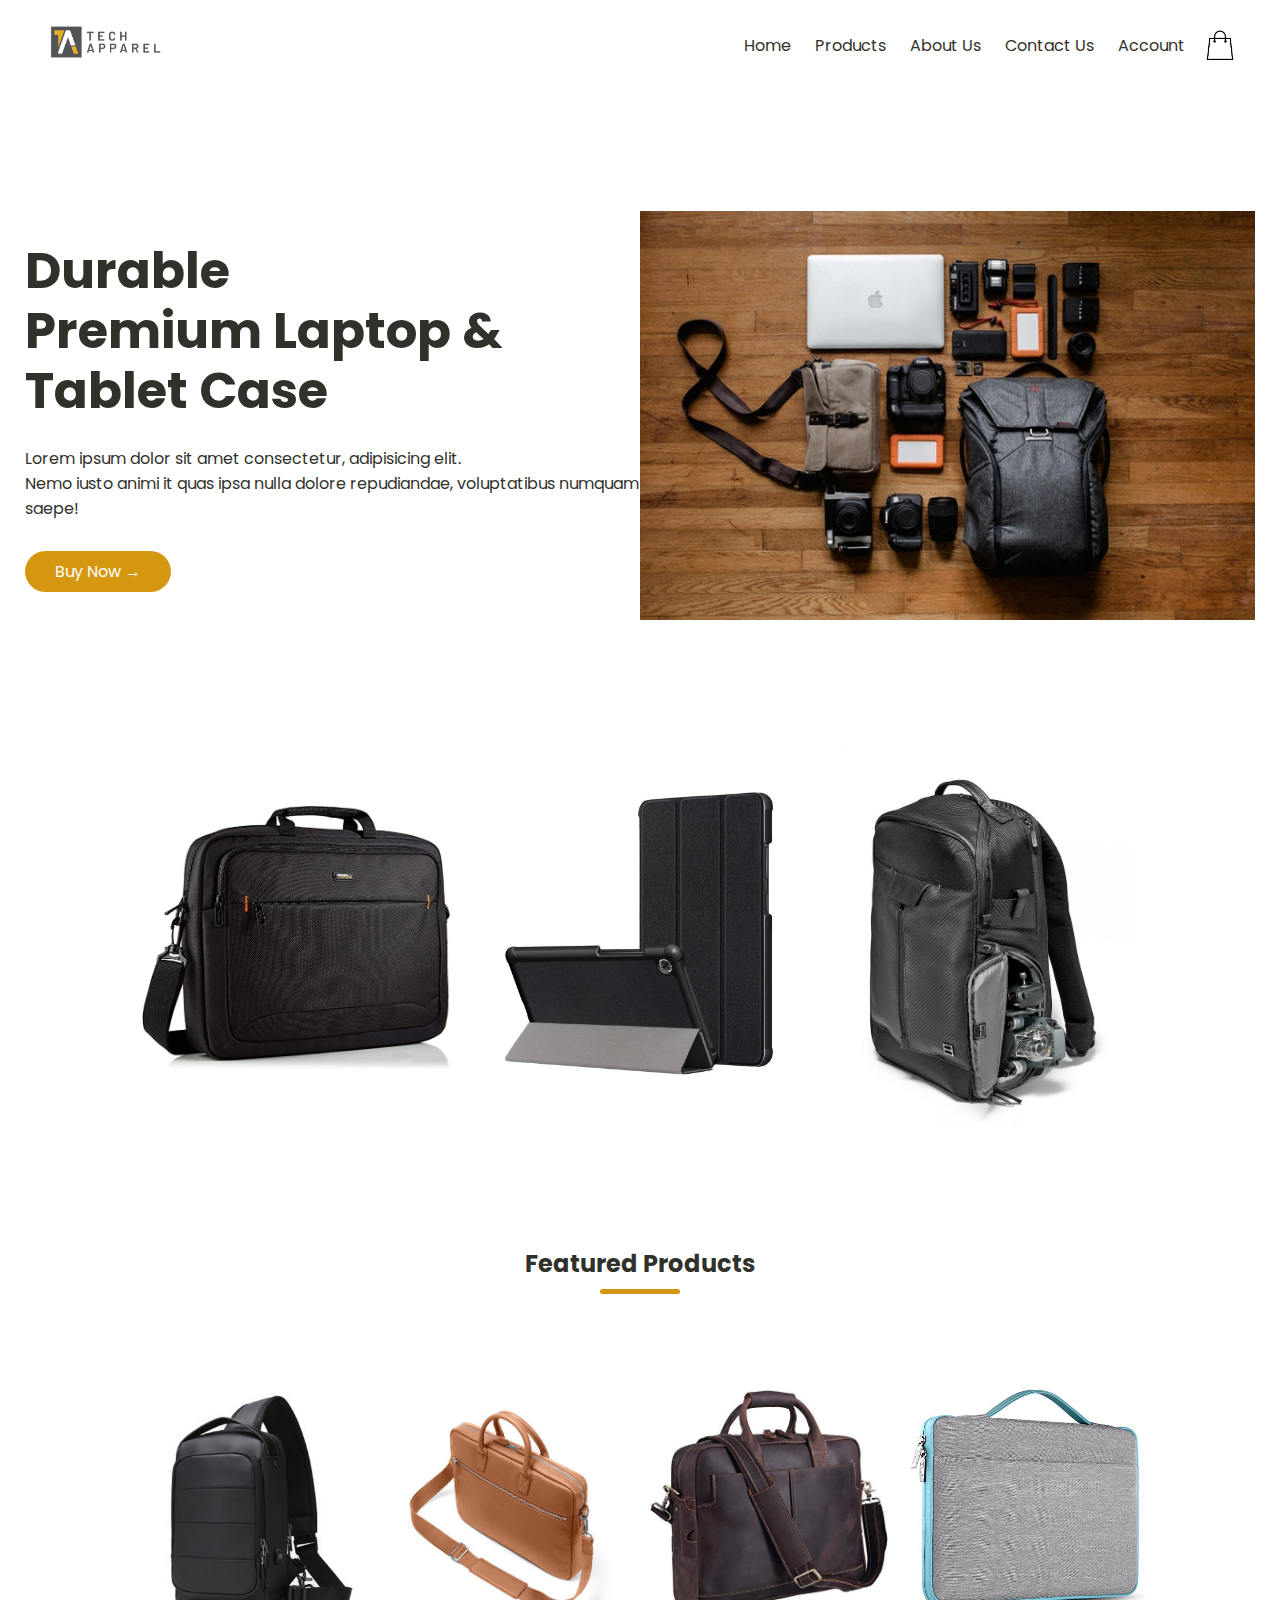
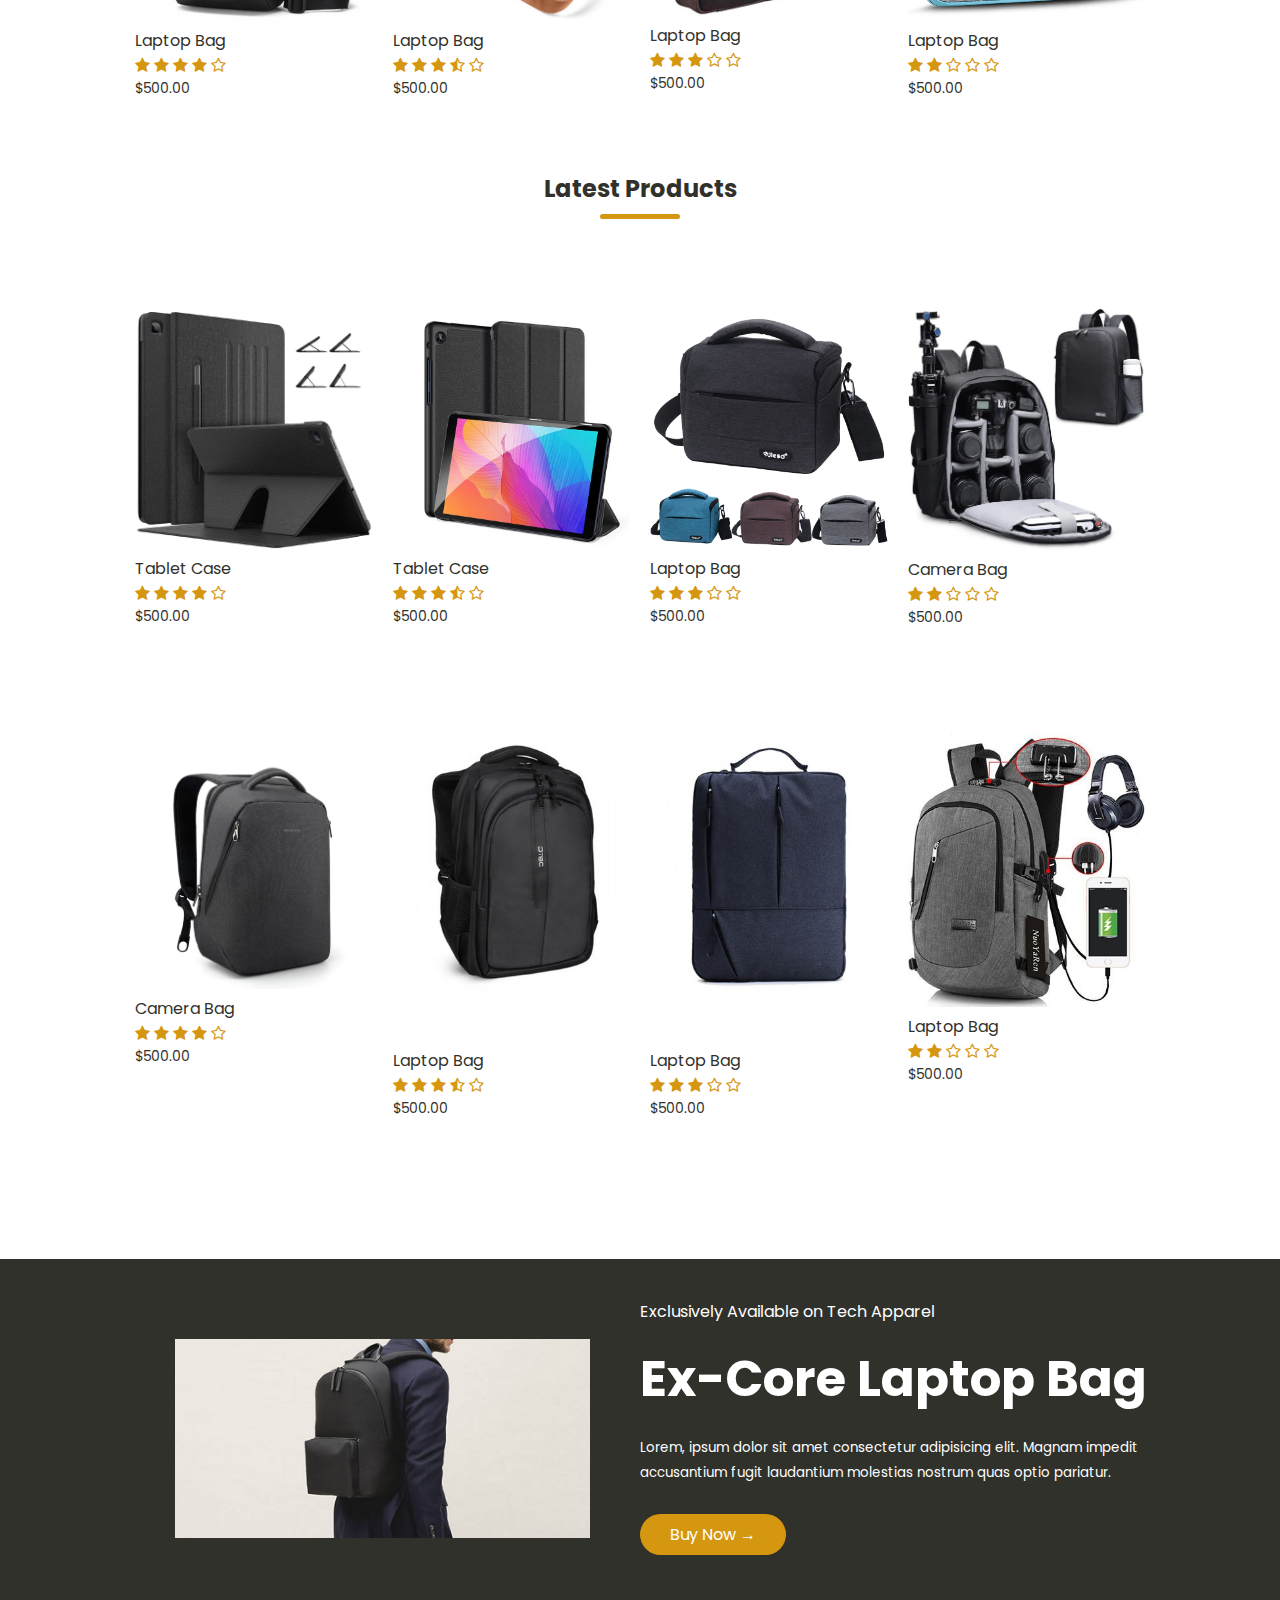
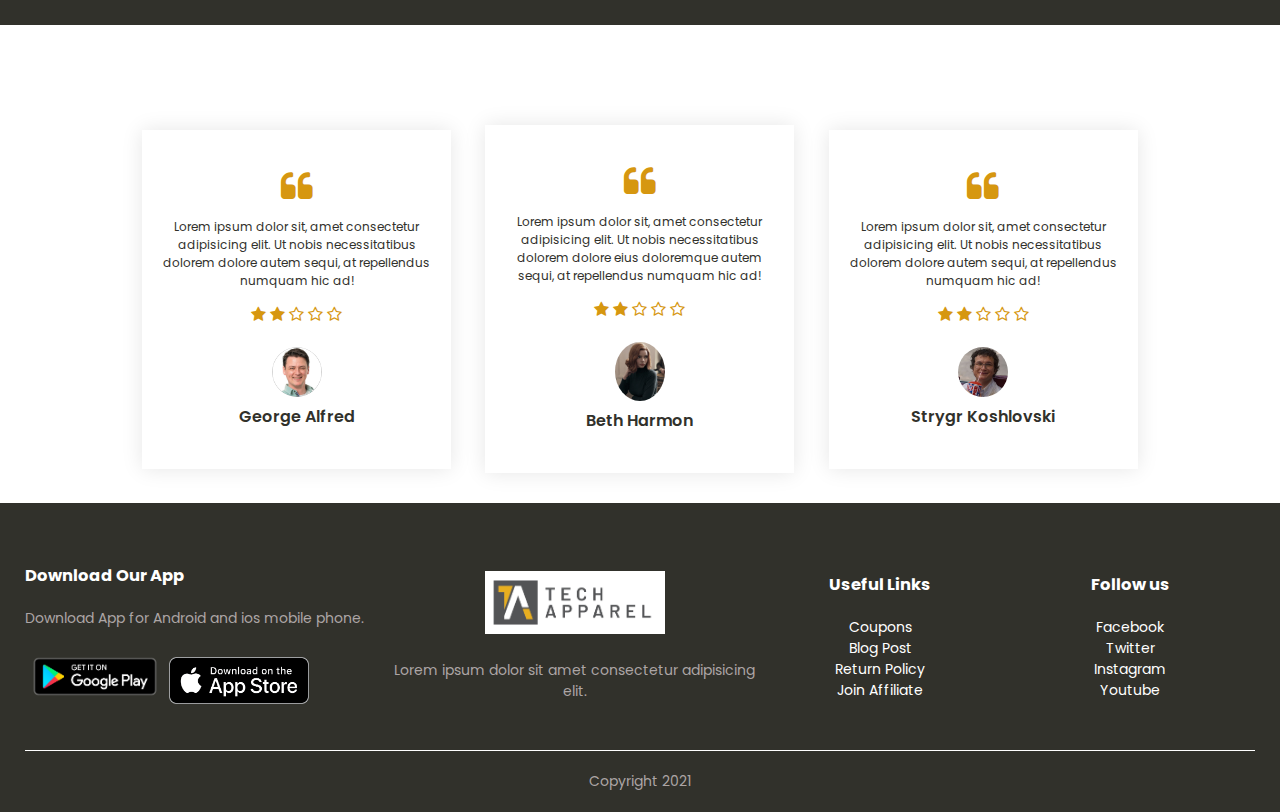
==== index.html @ ddd0bfab "Home Page" ====
<!DOCTYPE html>
<html lang="en">
<head>
    <meta charset="UTF-8">
    <meta name="viewport" content="width=device-width, initial-scale=1.0">
    <title>Tech Apparel</title>
    <!-- CSS Here -->
    <link rel="stylesheet" href="styles/style.css">
    <!-- Google Fonts -->
    <link rel="preconnect" href="https://fonts.gstatic.com">
    <link href="https://fonts.googleapis.com/css2?family=Poppins:wght@300;400;500;600;700&display=swap" rel="stylesheet">
    <!-- FontAwesome -->
    <link rel="stylesheet" href="https://stackpath.bootstrapcdn.com/font-awesome/4.7.0/css/font-awesome.min.css">
</head>
<body>
    <!-- Header -->
    <header>
        <!-- Nav Bar -->
        <div class="container">
                <div class="navbar">
                <div class="logo">
                    <img src="images/logo.png" width="125px" alt="Logo">
                </div>
                <nav>
                <ul id="MenuItems">
                    <li><a href="" rel="noopener noreferrer">Home</a></li>
                    <li><a href="" rel="noopener noreferrer">Products</a></li>
                    <li><a href="" rel="noopener noreferrer">About Us</a></li>
                    <li><a href="" rel="noopener noreferrer">Contact Us</a></li>
                    <li><a href="" rel="noopener noreferrer">Account</a></li>
                </ul>
                </nav>
                <img src="images/cart.png" width="30px" height="30px" alt="Cart">
                <img src="images/menu-icon.png" class="menu-icon" onclick="menutoggle()">
            </div>
        <!-- Background -->
            <div class="row">
                <div class="col-2">
                    <h1>Durable <br>Premium Laptop & Tablet Case</h1>
                    <p>Lorem ipsum dolor sit amet consectetur, adipisicing elit.<br> Nemo iusto animi it quas ipsa  nulla dolore repudiandae, voluptatibus numquam saepe!</p>
                    <a href="" class="btn">Buy Now &#8594;</a>
                </div>
                <div class="col-2">
                    <img src="images/background.jpg" alt="Background Image">
                </div>
            </div>
        </div>
    </header>
    <!-- Categories -->
    <div class="categories">
        <div class="small-container">
            <div class="row">
                <div class="col-3">
                    <img src="images/laptop-categ.jpg" alt="">
                </div>
                <div class="col-3">
                    <img src="images/tablet-categ.jpg" alt="">
                </div>
                <div class="col-3">
                    <img src="images/camera-categ.jpg" alt="">
                </div>
            </div>
        </div>
      
    </div>
    <!-- Featured Products -->
    <div class="small-container">
        <h2 class="title">Featured Products</h2>
        <div class="row">
            <div class="col-4">
                <img src="images/prod-1.jpg" alt="">
                <h4>Laptop Bag</h4>
                <div class="rating">
                    <i class="fa fa-star" aria-hidden="true"></i>
                    <i class="fa fa-star" aria-hidden="true"></i>
                    <i class="fa fa-star" aria-hidden="true"></i>
                    <i class="fa fa-star" aria-hidden="true"></i>
                    <i class="fa fa-star-o" aria-hidden="true"></i>
                </div>
                <p>$500.00</p>
            </div>
            <div class="col-4">
                <img src="images/prod-2.jpg" alt="">
                <h4>Laptop Bag</h4>
                <div class="rating">
                    <i class="fa fa-star" aria-hidden="true"></i>
                    <i class="fa fa-star" aria-hidden="true"></i>
                    <i class="fa fa-star" aria-hidden="true"></i>
                    <i class="fa fa-star-half-o" aria-hidden="true"></i>
                    <i class="fa fa-star-o" aria-hidden="true"></i>
                </div>
                <p>$500.00</p>
            </div>
            <div class="col-4">
                <img src="images/prod-3.jpg" alt="">
                <h4>Laptop Bag</h4>
                <div class="rating">
                    <i class="fa fa-star" aria-hidden="true"></i>
                    <i class="fa fa-star" aria-hidden="true"></i>
                    <i class="fa fa-star" aria-hidden="true"></i>
                    <i class="fa fa-star-o" aria-hidden="true"></i>
                    <i class="fa fa-star-o" aria-hidden="true"></i>
                </div>
                <p>$500.00</p>
            </div>
            <div class="col-4">
                <img src="images/prod-4.jpg" alt="">
                <h4>Laptop Bag</h4>
                <div class="rating">
                    <i class="fa fa-star" aria-hidden="true"></i>
                    <i class="fa fa-star" aria-hidden="true"></i>
                    <i class="fa fa-star-o" aria-hidden="true"></i>
                    <i class="fa fa-star-o" aria-hidden="true"></i>
                    <i class="fa fa-star-o" aria-hidden="true"></i>
                </div>
                <p>$500.00</p>
            </div>
        </div>
        <h2 class="title">Latest Products</h2>
        <div class="row">
            <div class="col-4">
                <img src="images/prod-5.jpg" alt="">
                <h4>Tablet Case</h4>
                <div class="rating">
                    <i class="fa fa-star" aria-hidden="true"></i>
                    <i class="fa fa-star" aria-hidden="true"></i>
                    <i class="fa fa-star" aria-hidden="true"></i>
                    <i class="fa fa-star" aria-hidden="true"></i>
                    <i class="fa fa-star-o" aria-hidden="true"></i>
                </div>
                <p>$500.00</p>
            </div>
            <div class="col-4">
                <img src="images/prod-6.jpg" alt="">
                <h4>Tablet Case</h4>
                <div class="rating">
                    <i class="fa fa-star" aria-hidden="true"></i>
                    <i class="fa fa-star" aria-hidden="true"></i>
                    <i class="fa fa-star" aria-hidden="true"></i>
                    <i class="fa fa-star-half-o" aria-hidden="true"></i>
                    <i class="fa fa-star-o" aria-hidden="true"></i>
                </div>
                <p>$500.00</p>
            </div>
            <div class="col-4">
                <img src="images/prod-7.jpg" alt="">
                <h4>Laptop Bag</h4>
                <div class="rating">
                    <i class="fa fa-star" aria-hidden="true"></i>
                    <i class="fa fa-star" aria-hidden="true"></i>
                    <i class="fa fa-star" aria-hidden="true"></i>
                    <i class="fa fa-star-o" aria-hidden="true"></i>
                    <i class="fa fa-star-o" aria-hidden="true"></i>
                </div>
                <p>$500.00</p>
            </div>
            <div class="col-4">
                <img src="images/prod-8.jpg" alt="">
                <h4>Camera Bag</h4>
                <div class="rating">
                    <i class="fa fa-star" aria-hidden="true"></i>
                    <i class="fa fa-star" aria-hidden="true"></i>
                    <i class="fa fa-star-o" aria-hidden="true"></i>
                    <i class="fa fa-star-o" aria-hidden="true"></i>
                    <i class="fa fa-star-o" aria-hidden="true"></i>
                </div>
                <p>$500.00</p>
            </div>
        </div>
        <div class="row">
            <div class="col-4">
                <img src="images/prod-9.jpg" alt="">
                <h4>Camera Bag</h4>
                <div class="rating">
                    <i class="fa fa-star" aria-hidden="true"></i>
                    <i class="fa fa-star" aria-hidden="true"></i>
                    <i class="fa fa-star" aria-hidden="true"></i>
                    <i class="fa fa-star" aria-hidden="true"></i>
                    <i class="fa fa-star-o" aria-hidden="true"></i>
                </div>
                <p>$500.00</p>
            </div>
            <div class="col-4">
                <img src="images/prod-10.jpg" alt="">
                <h4>Laptop Bag</h4>
                <div class="rating">
                    <i class="fa fa-star" aria-hidden="true"></i>
                    <i class="fa fa-star" aria-hidden="true"></i>
                    <i class="fa fa-star" aria-hidden="true"></i>
                    <i class="fa fa-star-half-o" aria-hidden="true"></i>
                    <i class="fa fa-star-o" aria-hidden="true"></i>
                </div>
                <p>$500.00</p>
            </div>
            <div class="col-4">
                <img src="images/prod-11.jpg" alt="">
                <h4>Laptop Bag</h4>
                <div class="rating">
                    <i class="fa fa-star" aria-hidden="true"></i>
                    <i class="fa fa-star" aria-hidden="true"></i>
                    <i class="fa fa-star" aria-hidden="true"></i>
                    <i class="fa fa-star-o" aria-hidden="true"></i>
                    <i class="fa fa-star-o" aria-hidden="true"></i>
                </div>
                <p>$500.00</p>
            </div>
            <div class="col-4">
                <img src="images/prod-12.jpg" alt="">
                <h4>Laptop Bag</h4>
                <div class="rating">
                    <i class="fa fa-star" aria-hidden="true"></i>
                    <i class="fa fa-star" aria-hidden="true"></i>
                    <i class="fa fa-star-o" aria-hidden="true"></i>
                    <i class="fa fa-star-o" aria-hidden="true"></i>
                    <i class="fa fa-star-o" aria-hidden="true"></i>
                </div>
                <p>$500.00</p>
            </div>
        </div>
    </div>
    <!-- Offer -->
    <div class="offer">
        <div class="small-container">
            <div class="row">
                <div class="col-2">
                    <img src="images/Expensive.jpg" class="offer-img" alt="">
                </div>
                <div class="col-2">
                    <p>Exclusively Available on Tech Apparel</p>
                    <h1>Ex-Core Laptop Bag</h1>
                    <small>Lorem, ipsum dolor sit amet consectetur adipisicing elit. Magnam impedit accusantium fugit laudantium molestias nostrum quas optio pariatur.</small>
                    <a href="" class="btn">Buy Now &#8594;</a>
                </div>
            </div>
        </div>
    </div>

    <!-- Testimonial -->
    <div class="testimonial">
        <div class="small-container">
            <div class="row">
                <div class="col-3">
                    <i class="fa fa-quote-left" aria-hidden="true"></i>
                    <p>Lorem ipsum dolor sit, amet consectetur adipisicing elit. Ut nobis necessitatibus dolorem dolore
                         autem sequi, at repellendus numquam hic ad!</p>
                    <div class="rating">
                        <i class="fa fa-star" aria-hidden="true"></i>
                        <i class="fa fa-star" aria-hidden="true"></i>
                        <i class="fa fa-star-o" aria-hidden="true"></i>
                        <i class="fa fa-star-o" aria-hidden="true"></i>
                        <i class="fa fa-star-o" aria-hidden="true"></i>
                    </div>
                    <img src="images/user1.png" alt="">
                    <h3>George Alfred</h3>
                </div>
                <div class="col-3">
                    <i class="fa fa-quote-left" aria-hidden="true"></i>
                    <p>Lorem ipsum dolor sit, amet consectetur adipisicing elit. Ut nobis necessitatibus dolorem dolore
                        eius doloremque autem sequi, at repellendus numquam hic ad!</p>
                    <div class="rating">
                        <i class="fa fa-star" aria-hidden="true"></i>
                        <i class="fa fa-star" aria-hidden="true"></i>
                        <i class="fa fa-star-o" aria-hidden="true"></i>
                        <i class="fa fa-star-o" aria-hidden="true"></i>
                        <i class="fa fa-star-o" aria-hidden="true"></i>
                    </div>
                    <img src="images/user2.jpg" alt="">
                    <h3>Beth Harmon</h3>
                </div>
                <div class="col-3">
                    <i class="fa fa-quote-left" aria-hidden="true"></i>
                    <p>Lorem ipsum dolor sit, amet consectetur adipisicing elit. Ut nobis necessitatibus dolorem dolore
                         autem sequi, at repellendus numquam hic ad!</p>
                    <div class="rating">
                        <i class="fa fa-star" aria-hidden="true"></i>
                        <i class="fa fa-star" aria-hidden="true"></i>
                        <i class="fa fa-star-o" aria-hidden="true"></i>
                        <i class="fa fa-star-o" aria-hidden="true"></i>
                        <i class="fa fa-star-o" aria-hidden="true"></i>
                    </div>
                    <img src="images/user3.jpg" alt="">
                    <h3>Strygr Koshlovski</h3>
                </div>
            </div>
        </div>
    </div>

    <!-- Footer -->
    <div class="footer">
        <div class="container">
            <div class="row">
                <div class="footer-col-1">
                    <h3>Download Our App</h3>
                    <p>Download App for Android and ios mobile phone.</p>
                    <div class="app-logo">
                        <img src="images/play-store.png" alt="">
                        <img src="images/app-store.png" alt="">
                    </div>
                </div>
                <div class="footer-col-2">
                    <img src="images/logo.png" alt="">
                    <p>Lorem ipsum dolor sit amet consectetur adipisicing elit. </p>
                </div>
                <div class="footer-col-3">
                    <h3>Useful Links</h3>
                    <ul>
                        <li>Coupons</li>
                        <li>Blog Post</li>
                        <li>Return Policy</li>
                        <li>Join Affiliate</li>

                    </ul>
                </div>
                <div class="footer-col-4">
                    <h3>Follow us</h3>
                    <ul>
                        <li>Facebook</li>
                        <li>Twitter</li>
                        <li>Instagram</li>
                        <li>Youtube</li>

                    </ul>
                </div>
            </div>
            <hr>
            <p class="copyright">Copyright 2021</p>
        </div>
    </div>
<!-- JS for toggle Menu -->
<script>
    let MenuItems = document.getElementById("MenuItems");
    MenuItems.style.maxHeight = "0px";

    function menutoggle(){
        if(MenuItems.style.maxHeight == "0px"){
            MenuItems.style.maxHeight = "200px";
        } else {
            MenuItems.style.maxHeight="0px";
        }
    }
</script>
   


</body>
</html>
---- styles/style.css ----
* {
    margin: 0;
    padding: 0;
    box-sizing: border-box;
}

body{
    font-family: 'Poppins', sans-serif;
    color: #31312b;
}

.navbar{
    display: flex;
    align-items: center;
    padding: 20px;
}

nav{
    flex: 1;
    text-align: right;
}

nav ul{
    display: inline-block;
    list-style-type: none;
}

nav ul li{
    display: inline-block;
    margin-right: 20px;

}

a{
    text-decoration: none;
    color: #31312b;
}

.container{
    max-width: 1300px;
    margin: auto;
    padding-left: 25px;
    padding-right: 25px;
}

.row{
    display: flex;
    align-items: center;
    flex-wrap: wrap;
    justify-content: space-around;
}

.col-2{
    flex-basis: 50%;
    min-width: 300px;
}

.col-2 img{
    max-width: 100%;
    padding: 50px 0;
}

.col-2 h1{
    font-size: 50px;
    line-height: 60px;
    margin: 25px 0;
}

.btn{
    display: inline-block;
    background:#31312b;
    color: #ffffff;
    padding: 8px 30px;
    margin: 30px 0;
    border-radius: 30px;
    transition: 0.5s;
}

.btn:hover{
    background: #31312b;
}

header{
    background:#ffffff;
}

header .row{
    margin-top: 70px;
}

.categories{
    margin: 70px;
}

.col-3{
    flex-basis: 30%;
    min-width: 250px;
    margin-bottom: 30px;
}

.col-3 img{
    width: 100%;
}

.small-container{
    max-width: 1080px;
    margin: auto;
    padding-left: 25px;
    padding-right: 25px;
}

.col-4{
    flex-basis: 25%;
    padding: 10px;
    min-width: 200px;
    margin-bottom: 50px;
    transition: transform 0.5s;
}

.col-4 img{
    width: 100%;
}

.title{
    text-align: center;
    margin: 0 auto 80px;
    position: relative;
    line-height: 60px;
    
}

.title::after{
    content: '';
    background:  #d69710;;
    width: 80px;
    height: 5px;
    border-radius: 5px;
    position: absolute;
    bottom: 0;
    left: 50%;
    transform: translateX(-50%);
}

h4{
    color: #31312b;
    font-weight: normal;

}

.col-4 p{
    font-size: 14px;
}

.rating .fa{
    color:#d69710;
}

.col-4:hover{
    transform: translateY(-5px);
}

/* Offer */
.offer{
    background: #31312b;
    margin-top: 80px;
    padding: 30px 0;
    color: #ffffff;
}

.col-2 .offer-img{
    padding: 50px;
}

.col-2 .btn{
    background-color: #d69710;
}

.col-2 .btn:hover{
    background-color: #ffffff;
    color: #31312b;
}

/* Testimonial */
.testimonial{
    padding-top: 100px;

}

.testimonial .col-3{
    text-align: center;
    padding: 40px 20px;
    box-shadow: 0 0 20px 0px rgba(0,0,0,0.1);
    cursor: pointer;
    transition: transform 0.5s;

}

.testimonial .col-3 img{
    width: 50px;
    margin-top: 20px;
    border-radius: 50%;
}

.testimonial .col-3:hover{
    transform: translateY(-10px);
}

.fa.fa-quote-left{
    font-size: 34px;
    color: #d69710;

}

.col-3 p{
    font-size: 12px;
    margin: 12px 0;
    color: #31312b
}

.testimonial .col-3 h3{
    font-weight: 600;
    color: #31312b;
    font-size: 16px;
}

/* Footer */
.footer{
    background: #31312b;
    color: #ffffff;
    font-size: 14px;
    padding: 60px 0 20px;
}

.footer p{
    color:  #aca5a5;
}

.footer h3{
    color: #ffffff;
    margin-bottom: 20px;
}

.footer-col-1, .footer-col-2, .footer-col-3, .footer-col-4{
    min-width: 250px;
    margin-bottom: 20px;
}

.footer-col-1{
    flex-basis: 30%;
}

.footer-col-2{
    flex: 1;
    text-align: center;
}

.footer-col-2 img{
    width: 180px;
    margin-bottom: 20px;
}

.footer-col-3, .footer-col-4{
    flex-basis: 12%;
    text-align: center;
}

ul{
    list-style-type: none;
}

.app-logo{
    margin-top: 20px;
}

.app-logo img{
    width: 140px;
}

.footer hr{
    border: none;
    background: #ffffff;
    height: 1px;
    margin: 20px 0;
}

.copyright{
    text-align: center;
}

.menu-icon{
    width: 28px;
    margin-left: 20px;
    display: none;
}
 
/* Media Query for Menu */

@media only screen and (max-width: 800px){
    nav ul{
        position: absolute;
        top: 70px;
        left: 0;
        background: #31312b;
        width: 100%;
        overflow: hidden;
        transition: max-height 0.5s;

    }

    nav ul li{
        display: block;
        margin-right: 50px;
        margin-top: 10px;
        margin-bottom: 10px;
    }

    nav ul li a{
        color: #ffffff;
    }

    .menu-icon{
        display: block;
        cursor: pointer;
    }
}

/* Media Query for less than 600 screen size */
@media only screen and (max-width: 600px){
    .row{
        text-align: center;
    }

    .col-2, .col-3, .col-4{
        flex-basis: 100%;
    }
}
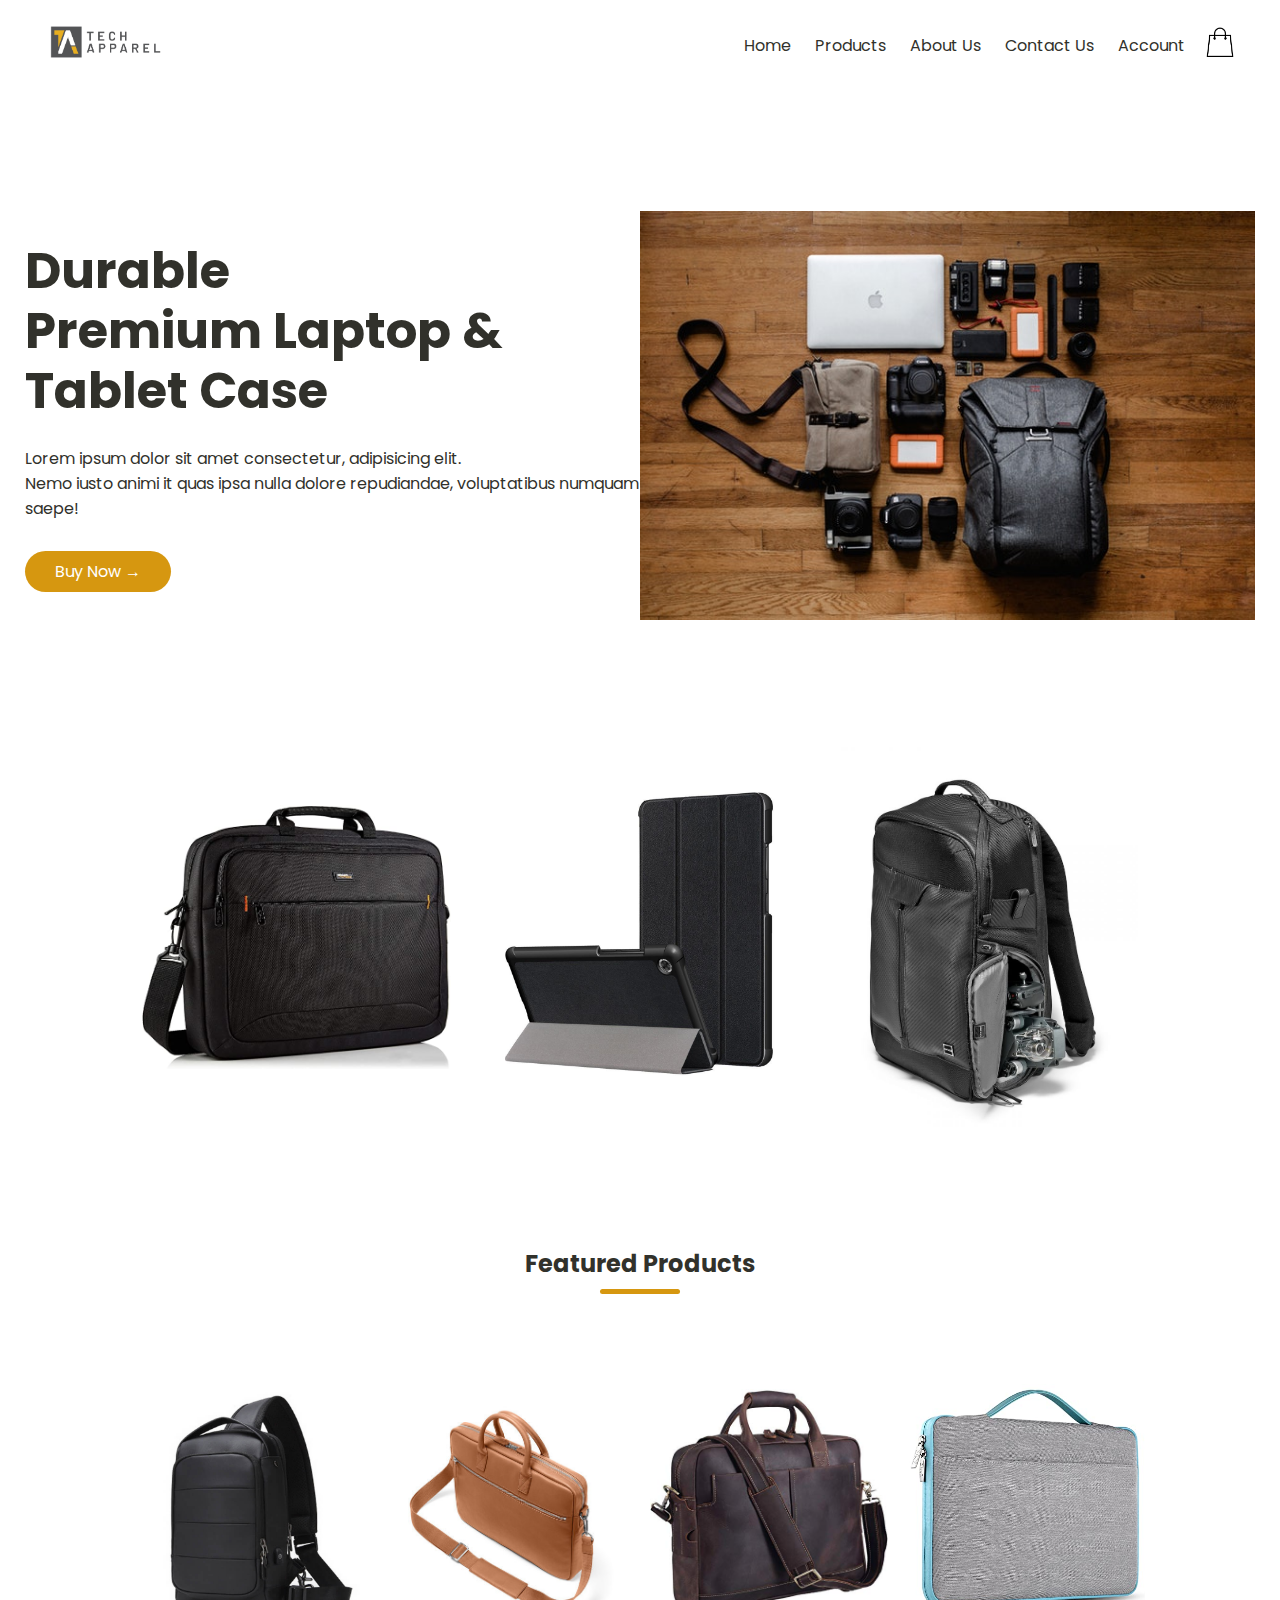
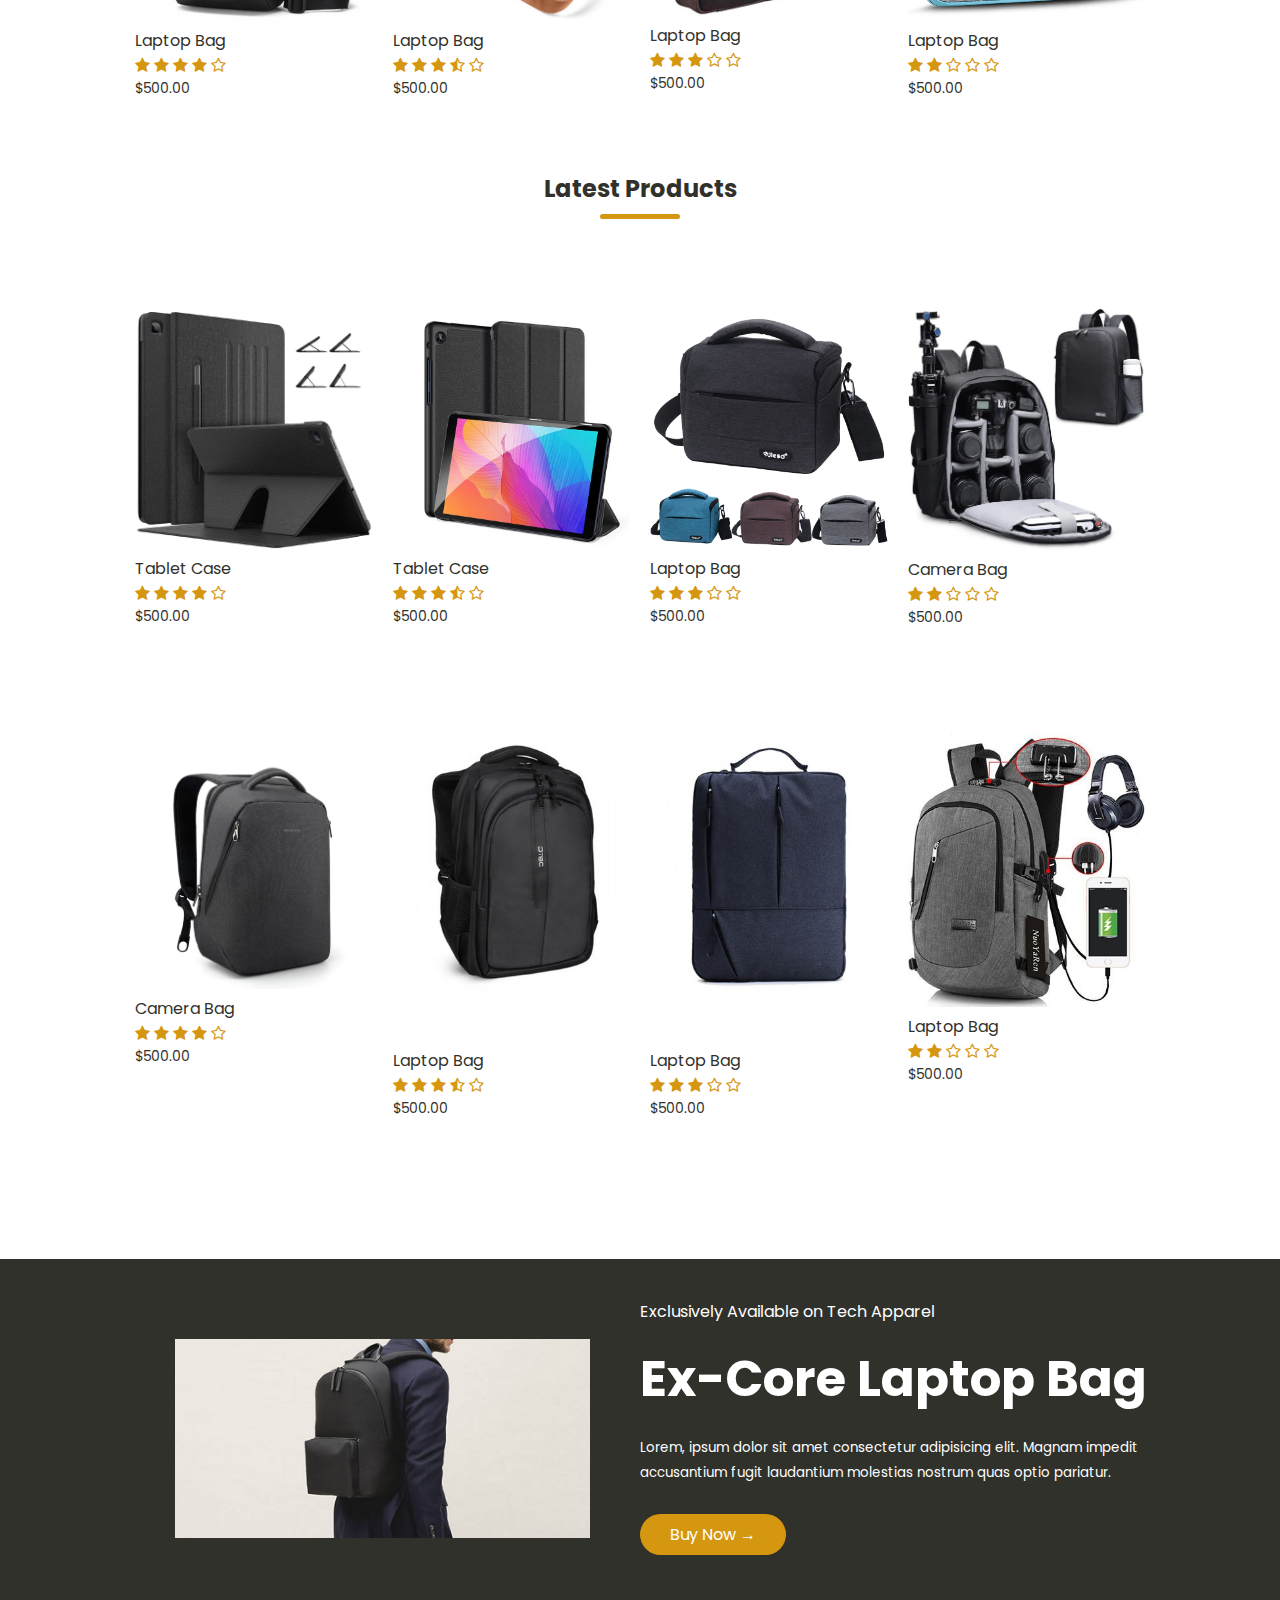
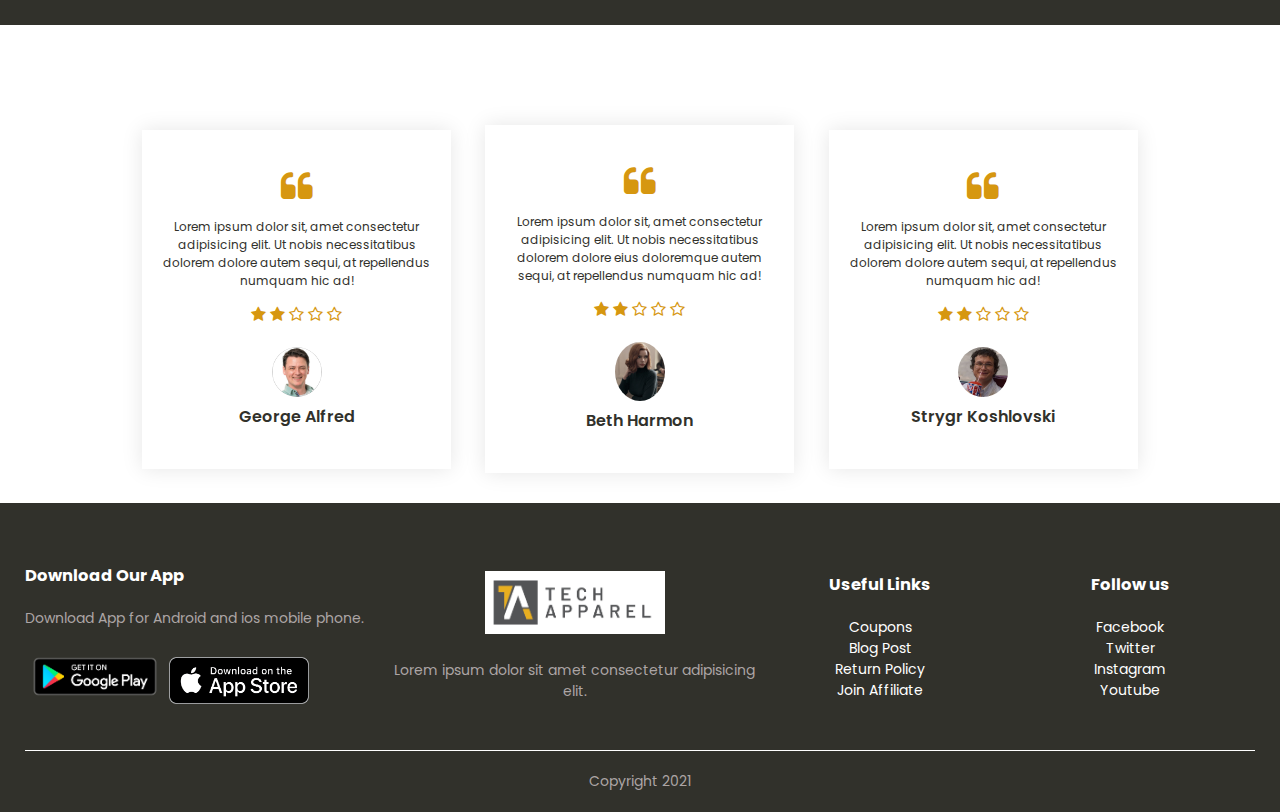
==== commit adc94dff: "Account Page" ====
--- a/index.html
+++ b/index.html
@@ -19,18 +19,18 @@
         <div class="container">
                 <div class="navbar">
                 <div class="logo">
-                    <img src="images/logo.png" width="125px" alt="Logo">
+                    <a href="./index.html"><img src="images/logo.png" width="125px" alt="Logo"></a>
                 </div>
                 <nav>
                 <ul id="MenuItems">
-                    <li><a href="" rel="noopener noreferrer">Home</a></li>
-                    <li><a href="" rel="noopener noreferrer">Products</a></li>
+                    <li><a href="./index.html" rel="noopener noreferrer">Home</a></li>
+                    <li><a href="./products.html" rel="noopener noreferrer">Products</a></li>
                     <li><a href="" rel="noopener noreferrer">About Us</a></li>
                     <li><a href="" rel="noopener noreferrer">Contact Us</a></li>
-                    <li><a href="" rel="noopener noreferrer">Account</a></li>
+                    <li><a href="./account.html" rel="noopener noreferrer">Account</a></li>
                 </ul>
                 </nav>
-                <img src="images/cart.png" width="30px" height="30px" alt="Cart">
+                <a href="./cart.html"><img src="images/cart.png" width="30px" height="30px" alt="Cart"></a>
                 <img src="images/menu-icon.png" class="menu-icon" onclick="menutoggle()">
             </div>
         <!-- Background -->
--- a/styles/style.css
+++ b/styles/style.css
@@ -324,6 +324,252 @@
     }
 }
 
+
+
+
+
+
+/* All Products page */
+
+.row-2{
+    justify-content: space-between;
+    margin: 100px auto 50px;
+}
+
+select{
+    border: 1px solid #31312b;
+    padding: 5px;
+}
+
+select:focus{
+    outline: none;
+}
+
+.page-btn{
+    margin: 0 auto 80px;
+}
+
+.page-btn span{
+    display: inline-block;
+    border: 1px solid #31312b;
+    margin-left: 10px; 
+    width: 40px;
+    height: 40px;
+    text-align: center;
+    line-height: 40px;
+    cursor: pointer;
+}
+
+.page-btn span:hover{
+    background: #d69710;
+    color: #ffffff;
+}
+
+/* Single Product Details */
+
+.single-product{
+    margin-top: 80px;
+
+}
+
+.single-product .col-2 img{
+    padding: 0;
+
+}
+
+.single-product .col-2{
+    padding: 20px;
+}
+
+.single-product h4{
+    margin: 20px 0;
+    font-size: 22px;
+    font-weight: bold;
+
+}
+
+.single-product select{
+    display: block;
+    padding: 10px;
+    margin-top: 20px;
+}
+
+.single-product input{
+    width: 50px;
+    height: 40px;
+    padding-left: 10px;
+    font-size: 20px;
+    margin-right: 10px;
+    border: 1px solid #31312b;
+}
+
+input:focus{
+    outline: none;
+}
+
+.single-product .fa{
+    color:  #31312b;
+    margin-left: 10px;
+}
+
+/* Cart Items */
+
+.cart-page{
+    margin: 80px auto;
+
+}
+
+table{
+    width: 100%;
+    border-collapse: collapse;
+}
+
+
+.cart-info{
+    display: flex;
+    flex-wrap: wrap;
+
+}
+
+
+th{
+    text-align: left;
+    padding: 5px;
+    color: #ffffff;
+    background: #d69710;
+    font-weight: normal;
+
+}
+
+td{
+    padding: 10px 5px;
+}
+
+td input{
+    width: 40px;
+    height: 30px;
+    padding: 5px;
+}
+
+td a{
+    color: #df4242;
+    font-size: 12px;
+}
+
+td img{
+    width: 80px;
+    height: 80px;
+    margin-right: 10px;
+}
+
+.total-price{
+    display: flex;
+    justify-content: flex-end;
+}
+
+.total-price table{
+    border-top: 3px solid #d69710;
+    width: 100%;
+    max-width: 455px;
+}
+
+td:last-child{
+    text-align: right;
+
+}
+
+th:last-child{
+    text-align: right;
+}
+
+/* 
+Account Page */
+
+
+.account-page{
+    padding:50px 0;
+    background:#ffffff;
+}
+
+.form-container{
+    background: #ffffff;
+    width: 300px;
+    height: 400px;
+    position: relative;
+    text-align: center;
+    padding: 20px 0;
+    margin: auto;
+    box-shadow: 0 0 20px 0 rgba(0,0,0,0.1);
+    overflow: hidden;
+}
+
+.form-container span{
+    font-weight: bold;
+    padding: 0 10px;
+    color: #555;
+    cursor: pointer;
+    width: 100px;
+    display: inline-block;
+}
+
+.form-btn{
+    display: inline-block;
+
+}
+
+.form-container form{
+    max-width: 300px;
+    padding: 0 20px;
+    position: absolute;
+    top: 130px;
+    transition: transform 1s;
+
+}
+
+.form-input{
+    width: 100%;
+    height: 30px;
+    margin: 10px 0;
+    padding: 0 10px;
+    border: 1px solid #aca5a5;
+
+}
+
+form .btn{
+    width: 100%;
+    border: none;
+    cursor: pointer;
+    margin: 10px 0;
+}
+
+form .btn:focus{
+    outline: none;
+}
+
+#LoginForm{
+    left: -300px;
+
+}
+
+#RegForm{
+    left: 0;
+}
+
+form a{
+    font-size: 12px;
+}
+
+#Indicator{
+    width: 100px;
+    border: none;
+    background: #d69710;
+    height: 3px;
+    margin-top: 8px;
+    transform: translateX(100px);
+    transition: transform 1s;
+}
+
+
 /* Media Query for less than 600 screen size */
 @media only screen and (max-width: 600px){
     .row{
@@ -333,4 +579,23 @@
     .col-2, .col-3, .col-4{
         flex-basis: 100%;
     }
-}
+
+    .single-product .row{
+        text-align: left;
+
+    }
+
+    .single-product .col-2{
+        padding: 20px 0;
+    }
+
+    .single-product h1{
+        font-size: 26px;
+        line-height: 32px;
+    }
+
+    .cart-info p{
+        display: none;
+    }
+
+}